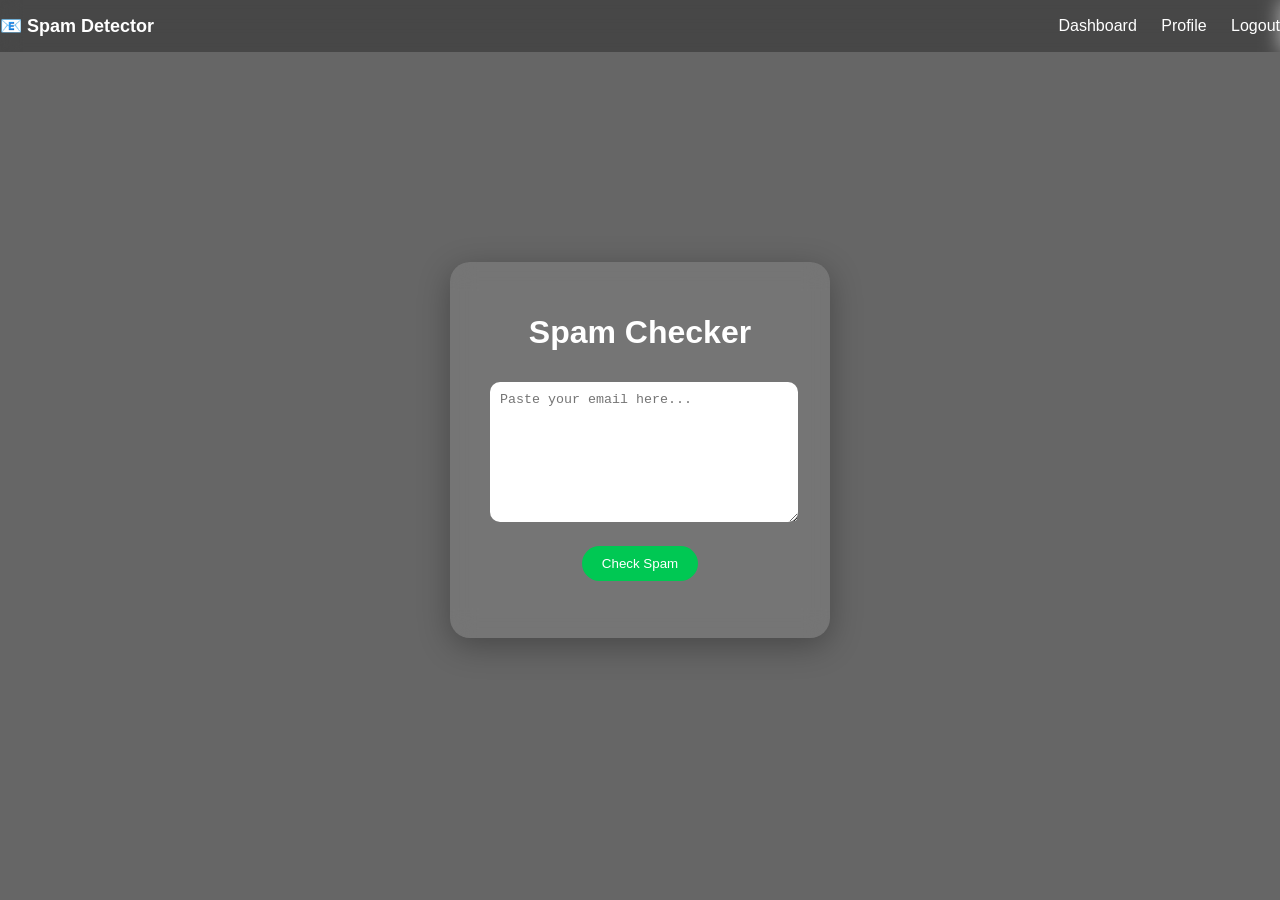
==== templates/index.html @ 35a59c3b "Add files via upload" ====
<!DOCTYPE html>
<html>
<head>
<link rel="stylesheet" href="/static/style.css">
</head>
<body class="bg">

<!-- 🔝 NAVBAR -->
<div class="navbar">
    <div class="logo">📧 Spam Detector</div>

    <div class="nav-right">
        <a href="/dashboard">Dashboard</a>
        <a href="/profile">Profile</a>
        <a href="/logout" class="logout">Logout</a>
    </div>
</div>

<!-- MAIN CARD -->
<div class="glass-card">
    <h1>Spam Checker</h1>

    <textarea id="email" placeholder="Paste your email here..."></textarea>

    <button class="btn" onclick="checkSpam()">Check Spam</button>

    <h2 id="result"></h2>
</div>

<script src="/static/script.js"></script>
</body>
</html>
---- static/style.css ----
body {
    font-family: Arial;
    background: #f4f4f4;
    text-align: center;
}

.container {
    margin-top: 100px;
}

textarea {
    width: 300px;
    height: 150px;
    padding: 10px;
}

button {
    padding: 10px 20px;
    margin-top: 10px;
    background: green;
    color: white;
    border: none;
}
body {
    font-family: Arial;
    background: #121212;
    color: white;
    text-align: center;
}

textarea {
    width: 300px;
    height: 150px;
    margin-top: 20px;
}

button {
    padding: 10px;
    background: #00c853;
    border: none;
    color: white;
}
body.bg {
    margin: 0;
    font-family: 'Poppins', sans-serif;
    background: linear-gradient(135deg, #1e3c72, #2a5298);
    height: 100vh;
    display: flex;
    justify-content: center;
    align-items: center;
}

/* Glass Card */
.glass-card {
    background: rgba(255, 255, 255, 0.1);
    padding: 30px;
    border-radius: 20px;
    backdrop-filter: blur(10px);
    text-align: center;
    color: white;
    width: 320px;
}

/* Inputs */
input, textarea {
    width: 90%;
    padding: 10px;
    margin: 10px;
    border: none;
    border-radius: 10px;
    outline: none;
}

/* Buttons */
.btn {
    padding: 10px 20px;
    margin: 10px;
    border: none;
    border-radius: 20px;
    background: #00c853;
    color: white;
    cursor: pointer;
    transition: 0.3s;
}

.btn:hover {
    transform: scale(1.05);
}

.btn.outline {
    background: transparent;
    border: 2px solid white;
}

/* Textarea */
textarea {
    height: 120px;
}
/* NAVBAR */
.navbar {
    position: absolute;
    top: 0;
    width: 100%;
    padding: 15px 30px;
    display: flex;
    justify-content: space-between;
    align-items: center;
    background: rgba(0,0,0,0.3);
    backdrop-filter: blur(10px);
}

.logo {
    color: white;
    font-weight: bold;
    font-size: 18px;
}

.nav-right a {
    color: white;
    margin-left: 20px;
    text-decoration: none;
    font-weight: 500;
    transition: 0.3s;
}

.nav-right a:hover {
    color: #00e676;
}

.logout {
    color: #ff5252;
}
.dashboard-container {
    display: flex;
    gap: 20px;
    margin-top: 80px;
    padding: 20px;
}

/* History Box */
.history-box {
    max-height: 300px;
    overflow-y: auto;
}

/* Each email */
.history-item {
    background: rgba(255,255,255,0.1);
    padding: 10px;
    margin: 10px 0;
    border-radius: 10px;
    text-align: left;
}

/* Labels */
.spam {
    color: #ff5252;
    font-weight: bold;
}

.safe {
    color: #00e676;
    font-weight: bold;
}
#result {
    margin-top: 15px;
    font-size: 20px;
    transition: all 0.3s ease;
}
body.bg {
    margin: 0;
    font-family: 'Poppins', sans-serif;

    /* 📧 Email wallpaper */
    background: url("https://images.unsplash.com/photo-1586769852836-bc069f19e1b6") no-repeat center center/cover;

    height: 100vh;
    display: flex;
    justify-content: center;
    align-items: center;
}
body.bg::before {
    content: "";
    position: absolute;
    width: 100%;
    height: 100%;
    background: rgba(0, 0, 0, 0.6);
    top: 0;
    left: 0;
    z-index: -1;
}
.glass-card {
    background: rgba(255, 255, 255, 0.1);
    padding: 30px;
    border-radius: 20px;
    backdrop-filter: blur(12px);
    text-align: center;
    color: white;
    width: 320px;
    box-shadow: 0 8px 32px rgba(0,0,0,0.3);
}
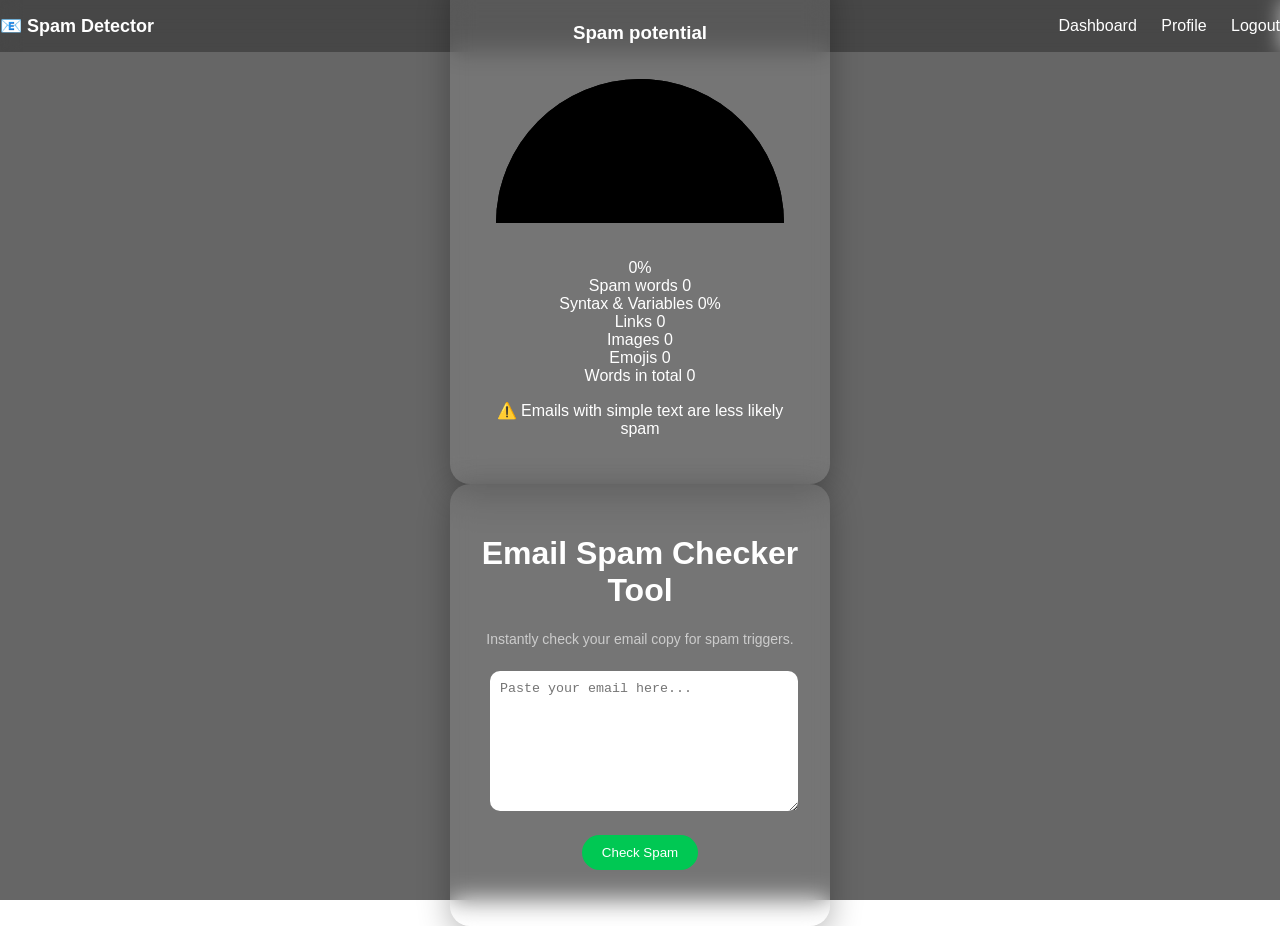
==== commit c1685c6d: "Refactor index.html for improved UI and functionality Updated the layout and structure of the index." ====
--- a/templates/index.html
+++ b/templates/index.html
@@ -1,11 +1,13 @@
 <!DOCTYPE html>
 <html>
 <head>
-<link rel="stylesheet" href="/static/style.css">
+    <title>Spam Detector</title>
+    <link rel="stylesheet" href="/static/style.css">
 </head>
+
 <body class="bg">
 
-<!-- 🔝 NAVBAR -->
+<!-- NAVBAR -->
 <div class="navbar">
     <div class="logo">📧 Spam Detector</div>
 
@@ -16,17 +18,63 @@
     </div>
 </div>
 
-<!-- MAIN CARD -->
-<div class="glass-card">
-    <h1>Spam Checker</h1>
+<!-- MAIN -->
+<div class="main-container">
 
-    <textarea id="email" placeholder="Paste your email here..."></textarea>
+    <!-- LEFT PANEL -->
+    <div class="glass-card analysis-box">
+        <h3 style="text-align:center;">Spam potential</h3>
 
-    <button class="btn" onclick="checkSpam()">Check Spam</button>
+        <!-- 🔥 FIXED SEMICIRCLE -->
+        <div class="progress-container">
+            <svg viewBox="0 0 200 120"> <!-- increased height -->
 
-    <h2 id="result"></h2>
+                <!-- background -->
+                <path 
+                    d="M10,100 A90,90 0 0,1 190,100" 
+                    class="bg-path"
+                />
+
+                <!-- progress -->
+                <path 
+                    d="M10,100 A90,90 0 0,1 190,100"
+                    class="progress-path"
+                    id="progressPath"
+                />
+            </svg>
+
+            <!-- percentage -->
+            <div id="percent" class="percent-text">0%</div>
+        </div>
+
+        <!-- METRICS -->
+        <div class="metric">Spam words <span id="spamWords">0</span></div>
+        <div class="metric">Syntax & Variables <span>0%</span></div>
+        <div class="metric">Links <span id="links">0</span></div>
+        <div class="metric">Images <span>0</span></div>
+        <div class="metric">Emojis <span id="emojis">0</span></div>
+        <div class="metric">Words in total <span id="words">0</span></div>
+
+        <p class="note">⚠️ Emails with simple text are less likely spam</p>
+    </div>
+
+    <!-- RIGHT PANEL -->
+    <div class="glass-card">
+        <h1>Email Spam Checker Tool</h1>
+        <p style="color:#ccc; font-size:14px;">
+            Instantly check your email copy for spam triggers.
+        </p>
+
+        <textarea id="email" placeholder="Paste your email here..."></textarea>
+
+        <button class="btn" onclick="checkSpam()">Check Spam</button>
+
+        <h2 id="result"></h2>
+    </div>
+
 </div>
 
 <script src="/static/script.js"></script>
+
 </body>
-</html>+</html>
